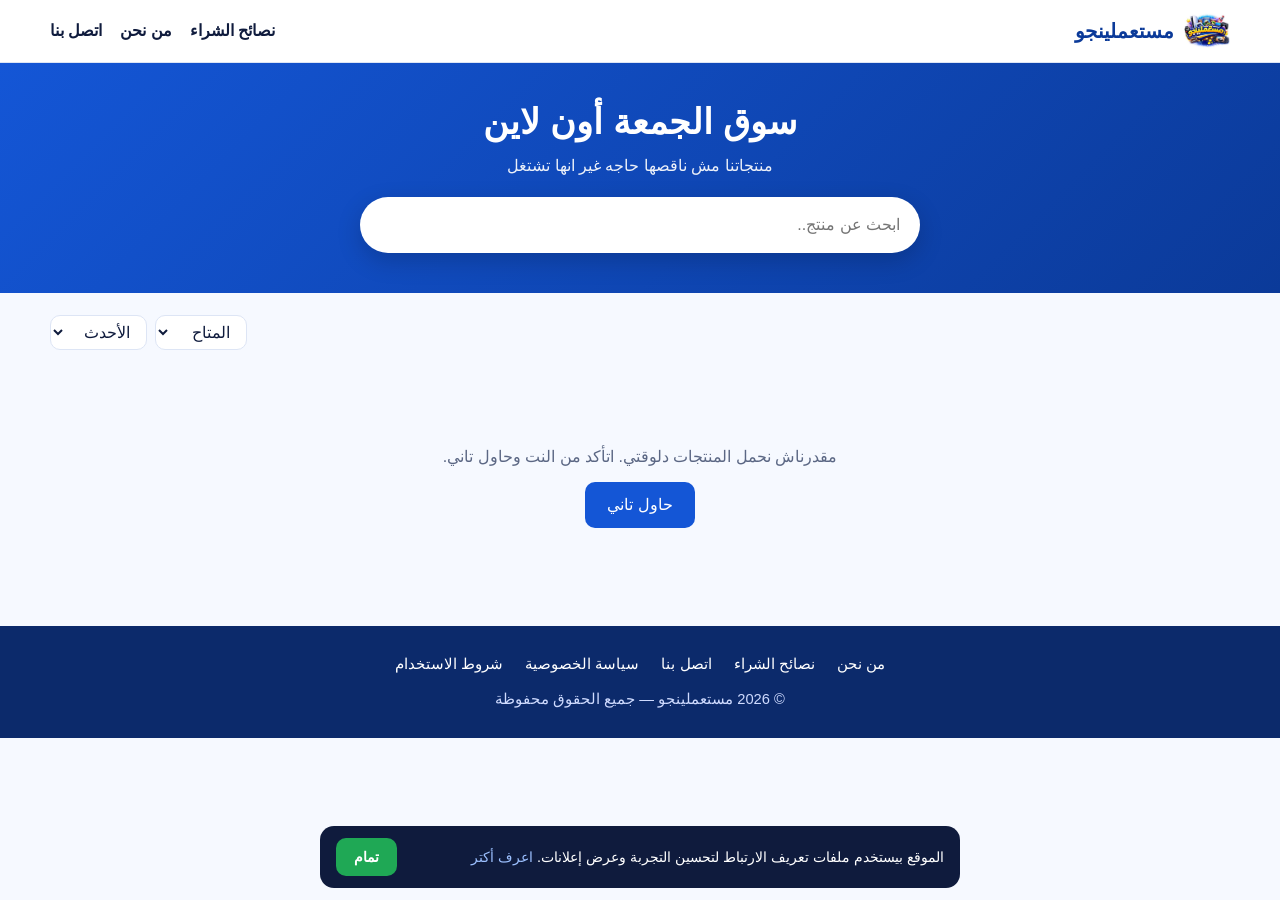
==== index.html @ 5e14472d "Deploy site" ====
<!doctype html>
<html lang="ar" dir="rtl">
<head>
<meta charset="utf-8">
<meta name="viewport" content="width=device-width, initial-scale=1">
<title>مستعملينجو | أجهزة وإلكترونيات مستعملة بحالة ممتازة</title>
<meta name="description" content="مستعملينجو: متجر لبيع الموبايلات واللابتوب وأجهزة الألعاب والساعات الذكية المستعملة بحالة ممتازة وأسعار مناسبة. اطلب مباشرة عبر واتساب.">
<meta name="theme-color" content="#1456d6">
<link rel="icon" href="img/logo.png">
<link rel="stylesheet" href="css/style.css">
</head>
<body>

<div id="splash" aria-hidden="true"><img src="img/logo.png" alt=""></div>

<header class="top">
  <div class="wrap top-in">
    <a class="brand" href="./"><img src="img/logo.png" alt="مستعملينجو"><span>مستعملينجو</span></a>
    <nav class="nav">
      <a href="guide.html">نصائح الشراء</a>
      <a href="about.html">من نحن</a>
      <a href="contact.html">اتصل بنا</a>
    </nav>
  </div>
</header>

<section class="hero">
  <div class="wrap">
    <h1>سوق الجمعة أون لاين</h1>
    <p>منتجاتنا مش ناقصها حاجه غير انها تشتغل</p>
    <div class="search"><input id="q" type="search" placeholder="ابحث عن منتج.." aria-label="بحث"></div>
  </div>
</section>

<main class="wrap">
  <div id="adTop" class="ad-slot" hidden></div>

  <div class="bar">
    <div id="cats" class="chips" role="tablist" aria-label="الأقسام"></div>
    <div class="controls">
      <select id="status" aria-label="حالة المنتج">
        <option value="available">المتاح</option>
        <option value="sold">تم بيعه</option>
        <option value="all">الكل</option>
      </select>
      <select id="sort" aria-label="الترتيب">
        <option value="new">الأحدث</option>
        <option value="low">الأرخص</option>
        <option value="high">الأغلى</option>
      </select>
    </div>
  </div>

  <div id="count" class="count" aria-live="polite"></div>
  <div id="grid" class="grid"></div>
  <div id="msg" class="msg" hidden></div>

  <div id="adBottom" class="ad-slot" hidden></div>
</main>

<footer class="foot">
  <div class="wrap">
    <div class="foot-links">
      <a href="about.html">من نحن</a><a href="guide.html">نصائح الشراء</a><a href="contact.html">اتصل بنا</a>
      <a href="privacy.html">سياسة الخصوصية</a><a href="terms.html">شروط الاستخدام</a>
    </div>
    <p>© <span id="year"></span> مستعملينجو — جميع الحقوق محفوظة</p>
  </div>
</footer>

<div id="modal" class="modal" hidden role="dialog" aria-modal="true" aria-labelledby="mTitle">
  <div class="sheet">
    <button class="x" id="mClose" aria-label="إغلاق">✕</button>
    <div class="gal"><div id="mSold" class="soldbanner" hidden>تم البيع</div><img id="mImg" alt=""><div id="mThumbs" class="thumbs"></div></div>
    <div class="info">
      <h2 id="mTitle"></h2>
      <div class="price" id="mPrice"></div>
      <div class="tags" id="mTags"></div>
      <p id="mDesc" class="desc"></p>
      <a id="mBuy" class="buy" target="_blank" rel="noopener noreferrer">تواصل واتساب للشراء</a>
      <small class="hint">الدفع والاستلام بعد معاينة المنتج.</small>
    </div>
  </div>
</div>

<div id="zoom" class="zoom" hidden role="dialog" aria-label="تكبير الصورة">
  <div class="zstage"><img id="zImg" alt="" draggable="false"></div>
  <div class="zbar">
    <button type="button" id="zOut" aria-label="تصغير">−</button>
    <button type="button" id="zIn" aria-label="تكبير">+</button>
    <button type="button" id="zClose" aria-label="إغلاق">✕</button>
  </div>
</div>

<div id="cookie" class="cookie" hidden>
  <span>الموقع بيستخدم ملفات تعريف الارتباط لتحسين التجربة وعرض إعلانات. <a href="privacy.html">اعرف أكتر</a></span>
  <button id="cookieOk">تمام</button>
</div>

<script src="js/config.js"></script>
<script src="js/app.js"></script>
</body>
</html>
---- css/style.css ----
:root{
  --blue:#1456d6; --blue-d:#0b3a99; --blue-l:#eaf1ff; --ink:#0f1b3d; --mute:#5b6784;
  --line:#dde5f5; --bg:#f6f9ff; --card:#fff; --buy:#1fa855; --buy-d:#178a45; --ok:#12a150; --sold:#c0392b;
  --r:16px; --shadow:0 6px 22px rgba(20,86,214,.10);
}
*{box-sizing:border-box;margin:0;padding:0}
html{scroll-behavior:smooth}
body{font-family:"Segoe UI",Tahoma,"Noto Naskh Arabic",Arial,sans-serif;background:var(--bg);color:var(--ink);line-height:1.7;-webkit-text-size-adjust:100%}
img{max-width:100%;display:block}
a{color:var(--blue);text-decoration:none}
button,select,input{font:inherit;color:inherit}
.wrap{width:min(1180px,100% - 32px);margin-inline:auto}

/* splash */
#splash{position:fixed;inset:0;background:#fff;display:grid;place-items:center;z-index:100;opacity:1;transition:opacity .6s ease}
#splash img{width:min(300px,62vw);animation:pop .7s ease both}
#splash.hide{opacity:0;pointer-events:none}
@keyframes pop{from{transform:scale(.85);opacity:0}to{transform:none;opacity:1}}

/* header */
.top{background:#fff;border-bottom:1px solid var(--line);position:sticky;top:0;z-index:20}
.top-in{display:flex;align-items:center;justify-content:space-between;gap:12px;padding:8px 0}
.brand{display:flex;align-items:center;gap:10px;font-weight:800;font-size:1.25rem;color:var(--blue-d)}
.brand img{width:46px;height:46px;object-fit:contain;border-radius:10px}
.nav{display:flex;gap:18px;font-weight:600}
.nav a{color:var(--ink)}.nav a:hover{color:var(--blue)}

/* hero */
.hero{background:linear-gradient(135deg,var(--blue) 0%,var(--blue-d) 100%);color:#fff;padding:34px 0 40px;text-align:center}
.hero h1{font-size:clamp(1.4rem,4.2vw,2.2rem);line-height:1.4;margin-bottom:6px}
.hero p{opacity:.92;margin-bottom:18px}
.search{max-width:560px;margin:auto}
.search input{width:100%;padding:14px 20px;border-radius:999px;border:0;font-size:1rem;color:var(--ink);box-shadow:0 8px 24px rgba(0,0,0,.18);outline:none}
.search input:focus{box-shadow:0 0 0 4px rgba(255,255,255,.4)}

/* filters */
.bar{display:flex;flex-wrap:wrap;gap:12px;justify-content:space-between;align-items:center;margin:22px 0 8px}
.chips{display:flex;gap:8px;overflow-x:auto;padding-bottom:4px;max-width:100%;scrollbar-width:none}
.chips::-webkit-scrollbar{display:none}
.chip{white-space:nowrap;border:1px solid var(--line);background:#fff;padding:7px 16px;border-radius:999px;cursor:pointer;font-weight:600;color:var(--mute);transition:.15s}
.chip:hover{border-color:var(--blue);color:var(--blue)}
.chip.on{background:var(--blue);border-color:var(--blue);color:#fff}
.controls{display:flex;gap:8px}
select{background:#fff;border:1px solid var(--line);border-radius:10px;padding:7px 12px;cursor:pointer}
.count{color:var(--mute);font-size:.92rem;margin:4px 2px 12px;min-height:1.6em}

/* grid / cards */
.grid{display:grid;grid-template-columns:repeat(auto-fill,minmax(250px,1fr));gap:18px}
.card{background:var(--card);border-radius:var(--r);overflow:hidden;box-shadow:var(--shadow);border:1px solid var(--line);cursor:pointer;display:flex;flex-direction:column;transition:transform .18s,box-shadow .18s;text-align:start;padding:0;font:inherit}
.card:hover,.card:focus-visible{transform:translateY(-4px);box-shadow:0 12px 30px rgba(20,86,214,.18);outline:none}
.card .ph{position:relative;aspect-ratio:4/3;background:var(--blue-l);overflow:hidden}
.card .ph img{width:100%;height:100%;object-fit:cover}
.card .ph .none{display:grid;place-items:center;height:100%;font-size:2.4rem;color:#9bb4ea}
.card.sold .ph img{filter:grayscale(.85) brightness(.9)}
.ribbon{position:absolute;top:12px;inset-inline-start:12px;background:var(--sold);color:#fff;padding:3px 12px;border-radius:999px;font-weight:700;font-size:.85rem}
.card .b{padding:12px 14px 14px;display:flex;flex-direction:column;gap:4px}
.card h3{font-size:1rem;line-height:1.5;display:-webkit-box;-webkit-line-clamp:2;-webkit-box-orient:vertical;overflow:hidden;min-height:3em}
.card .p{color:var(--blue);font-weight:800;font-size:1.15rem}
.card .m{color:var(--mute);font-size:.85rem}
.skel{height:300px;border-radius:var(--r);background:linear-gradient(90deg,#eaf0fc 25%,#f5f8ff 50%,#eaf0fc 75%);background-size:200% 100%;animation:sh 1.2s infinite}
@keyframes sh{to{background-position:-200% 0}}
.msg{text-align:center;padding:50px 10px;color:var(--mute)}
.msg button{margin-top:12px;background:var(--blue);color:#fff;border:0;padding:9px 22px;border-radius:10px;cursor:pointer}

/* ads */
.ad-slot{margin:18px auto;min-height:100px;text-align:center;overflow:hidden}
.ad-slot[hidden]{display:none}

/* modal */
.modal{position:fixed;inset:0;background:rgba(10,20,50,.6);display:grid;place-items:center;padding:14px;z-index:60;overflow:auto}
.modal[hidden]{display:none}
.sheet{background:#fff;border-radius:20px;width:min(900px,100%);max-height:94vh;overflow:auto;display:grid;grid-template-columns:1.1fr 1fr;position:relative;animation:pop .25s ease}
.x{position:absolute;top:10px;inset-inline-start:10px;z-index:2;width:38px;height:38px;border-radius:50%;border:0;background:rgba(255,255,255,.95);box-shadow:0 2px 8px rgba(0,0,0,.2);cursor:pointer;font-size:1rem}
.gal{background:var(--blue-l)}
.gal>img{width:100%;aspect-ratio:4/3;object-fit:contain;background:#fff}
.thumbs{display:flex;gap:8px;padding:10px;overflow-x:auto}
.thumbs img{width:62px;height:62px;object-fit:cover;border-radius:10px;border:2px solid transparent;cursor:pointer;flex:none}
.thumbs img.on{border-color:var(--blue)}
.info{padding:26px 22px;display:flex;flex-direction:column;gap:12px}
.info h2{font-size:1.35rem;line-height:1.5;word-break:break-word}
.price{font-size:1.7rem;font-weight:800;color:var(--blue)}
.tags{display:flex;flex-wrap:wrap;gap:8px}
.tag{background:var(--blue-l);color:var(--blue-d);padding:3px 12px;border-radius:999px;font-size:.85rem;font-weight:600}
.tag.sold{background:#fde8e6;color:var(--sold)}
.tag.ok{background:#e3f7ec;color:var(--ok)}
.desc{color:#33415f;white-space:pre-wrap;word-break:break-word}
.buy{display:block;text-align:center;background:var(--buy);color:#fff;font-weight:800;font-size:1.1rem;padding:14px;border-radius:14px;margin-top:6px;box-shadow:0 6px 16px rgba(31,168,85,.35);transition:.15s}
.buy:hover{background:var(--buy-d);transform:translateY(-1px)}
.buy.off{background:#b9c2d6;box-shadow:none;pointer-events:none}
.hint{color:var(--mute)}

/* footer / cookie */
.foot{margin-top:48px;background:#0c2a6b;color:#cfdbff;padding:26px 0;text-align:center;font-size:.92rem}
.foot a{color:#fff}
.foot-links{display:flex;flex-wrap:wrap;gap:8px 22px;justify-content:center;margin-bottom:10px}
.cookie{position:fixed;bottom:12px;inset-inline:12px;margin-inline:auto;max-width:640px;background:#0f1b3d;color:#fff;padding:12px 16px;border-radius:14px;display:flex;gap:12px;align-items:center;justify-content:space-between;z-index:70;font-size:.9rem}
.cookie[hidden]{display:none}
.cookie a{color:#9cc0ff}
.cookie button{background:var(--buy);border:0;color:#fff;padding:7px 18px;border-radius:10px;cursor:pointer;font-weight:700}

/* static pages */
.page{background:#fff;border:1px solid var(--line);border-radius:var(--r);padding:28px clamp(16px,4vw,40px);margin:26px 0;box-shadow:var(--shadow)}
.page h1{color:var(--blue-d);margin-bottom:14px;font-size:1.7rem}
.page h2{margin:22px 0 6px;font-size:1.2rem;color:var(--blue-d)}
.page p,.page li{color:#2d3a58;margin-bottom:8px}
.page ul{padding-inline-start:22px}

@media (max-width:720px){
  .sheet{grid-template-columns:1fr}
  .nav{gap:12px;font-size:.9rem}
  .brand span{font-size:1.05rem}
  .grid{grid-template-columns:repeat(2,1fr);gap:10px}
  .card .b{padding:9px 10px 11px}
  .card .p{font-size:1rem}
}
@media (max-width:380px){.grid{grid-template-columns:1fr}.nav a:first-child{display:none}}
@media (prefers-reduced-motion:reduce){*{animation:none!important;transition:none!important}}

/* زوم الصورة */
.gal>img{cursor:zoom-in}
.zoom{position:fixed;inset:0;background:rgba(5,10,30,.94);z-index:90;display:grid;place-items:center}
.zoom[hidden]{display:none}
.zstage{width:100%;height:100%;display:grid;place-items:center;overflow:hidden}
.zstage img{max-width:96vw;max-height:88vh;object-fit:contain;touch-action:none;user-select:none;-webkit-user-drag:none;transform-origin:center}
.zbar{position:absolute;bottom:18px;inset-inline:0;display:flex;gap:12px;justify-content:center}
.zbar button{width:50px;height:50px;border-radius:50%;border:0;background:#fff;color:var(--ink);font-size:1.5rem;cursor:pointer;box-shadow:0 4px 14px rgba(0,0,0,.4)}

/* منتج مباع */
.card.sold{background:#eceef2;border-color:#d3d7e0;box-shadow:none;filter:grayscale(1)}
.card.sold .p{color:#7b8294;text-decoration:line-through}
.card.sold h3,.card.sold .m{color:#7b8294}
.card.sold .ph{background:#dfe2e8}
.card.sold .ph img{filter:grayscale(1) brightness(.85);opacity:.7}
.card.sold .ribbon{filter:none}
.gal{position:relative}
.soldbanner{position:absolute;top:50%;inset-inline:0;transform:translateY(-50%) rotate(-8deg);z-index:1;background:rgba(192,57,43,.92);color:#fff;text-align:center;font-weight:800;font-size:2rem;padding:8px 0;letter-spacing:1px;pointer-events:none;box-shadow:0 4px 16px rgba(0,0,0,.3)}
.soldbanner[hidden]{display:none}
.price.struck{color:#7b8294;text-decoration:line-through}
.gal:has(.soldbanner:not([hidden])) #mImg{filter:grayscale(1);opacity:.75}
.buy.off{background:#8a93a8;color:#fff}
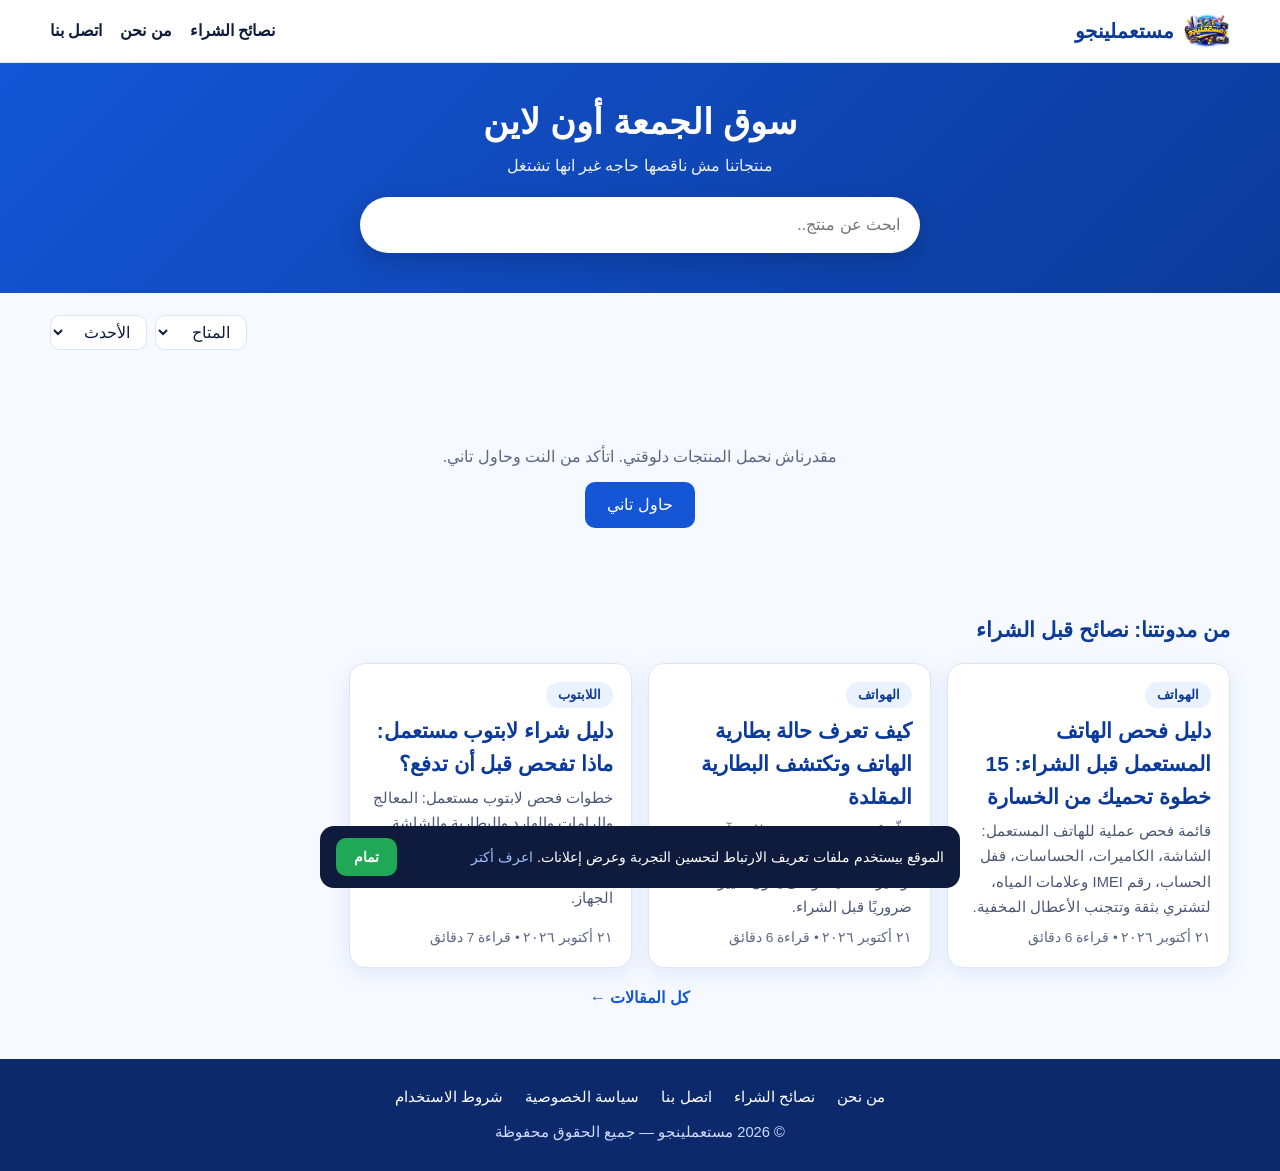
==== commit 6a94c921: "AdSense readiness: blog with 5 articles, legal pages, SEO, ad gating" ====
--- a/index.html
+++ b/index.html
@@ -8,6 +8,15 @@
 <meta name="theme-color" content="#1456d6">
 <link rel="icon" href="img/logo.png">
 <link rel="stylesheet" href="css/style.css">
+<!--SEO-->
+<link rel="canonical" href="https://codeerror2.github.io/mostaamlingo-store/">
+<meta name="keywords" content="أجهزة مستعملة, موبايلات مستعملة, لابتوب مستعمل, بلايستيشن مستعمل, ساعات ذكية, سوق الجمعة أون لاين, مستعملينجو">
+<meta name="robots" content="index, follow, max-image-preview:large">
+<meta property="og:type" content="website"><meta property="og:site_name" content="مستعملينجو"><meta property="og:locale" content="ar_AR">
+<meta property="og:title" content="سوق الجمعة أون لاين | مستعملينجو"><meta property="og:url" content="https://codeerror2.github.io/mostaamlingo-store/"><meta property="og:image" content="https://codeerror2.github.io/mostaamlingo-store/img/logo.png">
+<meta property="og:description" content="تصفح الأجهزة والإلكترونيات المستعملة واطلبها مباشرة عبر واتساب بعد المعاينة.">
+<script type="application/ld+json">{"@context":"https://schema.org","@type":"WebSite","name":"مستعملينجو","url":"https://codeerror2.github.io/mostaamlingo-store/","inLanguage":"ar"}</script>
+<!--/SEO-->
 </head>
 <body>
 
@@ -55,6 +64,12 @@
   <div id="grid" class="grid"></div>
   <div id="msg" class="msg" hidden></div>
 
+  <!--BLOG-->
+<section class="home-blog" aria-labelledby="hb"><h2 id="hb">من مدونتنا: نصائح قبل الشراء</h2>
+<div class="agrid"><article class="acard"><a href="blog/phone-inspection-guide.html"><span class="acat">الهواتف</span><h2>دليل فحص الهاتف المستعمل قبل الشراء: 15 خطوة تحميك من الخسارة</h2><p>قائمة فحص عملية للهاتف المستعمل: الشاشة، الكاميرات، الحساسات، قفل الحساب، رقم IMEI وعلامات المياه، لتشتري بثقة وتتجنب الأعطال المخفية.</p><span class="ameta">٢١ أكتوبر ٢٠٢٦ • قراءة 6 دقائق</span></a></article><article class="acard"><a href="blog/battery-health-and-fake-batteries.html"><span class="acat">الهواتف</span><h2>كيف تعرف حالة بطارية الهاتف وتكتشف البطارية المقلدة</h2><p>تعلّم كيف تقيس صحة بطارية آيفون وأندرويد، وما علامات البطارية المقلدة أو غير الأصلية، ومتى يكون تغييرها ضروريًا قبل الشراء.</p><span class="ameta">٢١ أكتوبر ٢٠٢٦ • قراءة 6 دقائق</span></a></article><article class="acard"><a href="blog/used-laptop-buying-guide.html"><span class="acat">اللابتوب</span><h2>دليل شراء لابتوب مستعمل: ماذا تفحص قبل أن تدفع؟</h2><p>خطوات فحص لابتوب مستعمل: المعالج والرامات والهارد والبطارية والشاشة ولوحة المفاتيح والحرارة، مع أدوات مجانية وأوامر بسيطة للتأكد من حالة الجهاز.</p><span class="ameta">٢١ أكتوبر ٢٠٢٦ • قراءة 7 دقائق</span></a></article></div>
+<p class="more"><a href="guide.html">كل المقالات ←</a></p></section>
+<!--/BLOG-->
+
   <div id="adBottom" class="ad-slot" hidden></div>
 </main>
 
--- a/css/style.css
+++ b/css/style.css
@@ -113,7 +113,7 @@
   .card .b{padding:9px 10px 11px}
   .card .p{font-size:1rem}
 }
-@media (max-width:380px){.grid{grid-template-columns:1fr}.nav a:first-child{display:none}}
+@media (max-width:380px){.grid{grid-template-columns:1fr}}
 @media (prefers-reduced-motion:reduce){*{animation:none!important;transition:none!important}}
 
 /* زوم الصورة */
@@ -138,3 +138,36 @@
 .price.struck{color:#7b8294;text-decoration:line-through}
 .gal:has(.soldbanner:not([hidden])) #mImg{filter:grayscale(1);opacity:.75}
 .buy.off{background:#8a93a8;color:#fff}
+.card .d{color:#4a5675;font-size:.88rem;line-height:1.5;display:-webkit-box;-webkit-line-clamp:2;-webkit-box-orient:vertical;overflow:hidden;word-break:break-word}
+.card.sold .d{color:#7b8294}
+
+/* المدونة */
+.agrid{display:grid;grid-template-columns:repeat(auto-fill,minmax(280px,1fr));gap:16px;margin:16px 0}
+.acard a{display:flex;flex-direction:column;gap:6px;height:100%;background:#fff;border:1px solid var(--line);border-radius:var(--r);padding:18px;box-shadow:var(--shadow);color:var(--ink);transition:transform .18s,box-shadow .18s}
+.acard a:hover,.acard a:focus-visible{transform:translateY(-3px);box-shadow:0 12px 30px rgba(20,86,214,.18);outline:none}
+.acard h2{font-size:1.08rem;line-height:1.6;color:var(--blue-d);margin:0}
+.acard p{color:#4a5675;font-size:.92rem;margin:0}
+.acat{align-self:flex-start;background:var(--blue-l);color:var(--blue-d);padding:2px 12px;border-radius:999px;font-size:.8rem;font-weight:700}
+.ameta{color:var(--mute);font-size:.85rem;margin-top:auto}
+.page .ameta{margin:6px 0 0}
+.home-blog{margin:34px 0 8px}
+.home-blog h2{font-size:1.3rem;color:var(--blue-d)}
+.home-blog .more{text-align:center;font-weight:700}
+.crumbs{margin:18px 0 0;color:var(--mute);font-size:.9rem}
+.post h1{font-size:clamp(1.4rem,3.6vw,2rem);line-height:1.5;margin:10px 0 0}
+.post-body{margin-top:18px}
+.post-body h2{margin-top:26px}
+.post-body p,.post-body li{font-size:1.04rem;line-height:1.95}
+.post-foot{margin-top:24px;padding-top:14px;border-top:1px solid var(--line)}
+.related h2{margin:10px 0 0;color:var(--blue-d)}
+.search-in{width:100%;margin-top:10px;padding:12px 18px;border-radius:999px;border:1px solid var(--line);outline:none}
+.search-in:focus{border-color:var(--blue)}
+.page h3{margin:14px 0 2px;font-size:1.05rem}
+
+/* موبايل: الهيدر */
+.nav a{white-space:nowrap}
+@media (max-width:720px){
+  .top-in{flex-wrap:wrap;justify-content:center;row-gap:2px}
+  .nav{width:100%;justify-content:center;gap:16px;padding-bottom:4px}
+  .nav a:first-child{display:inline}
+}
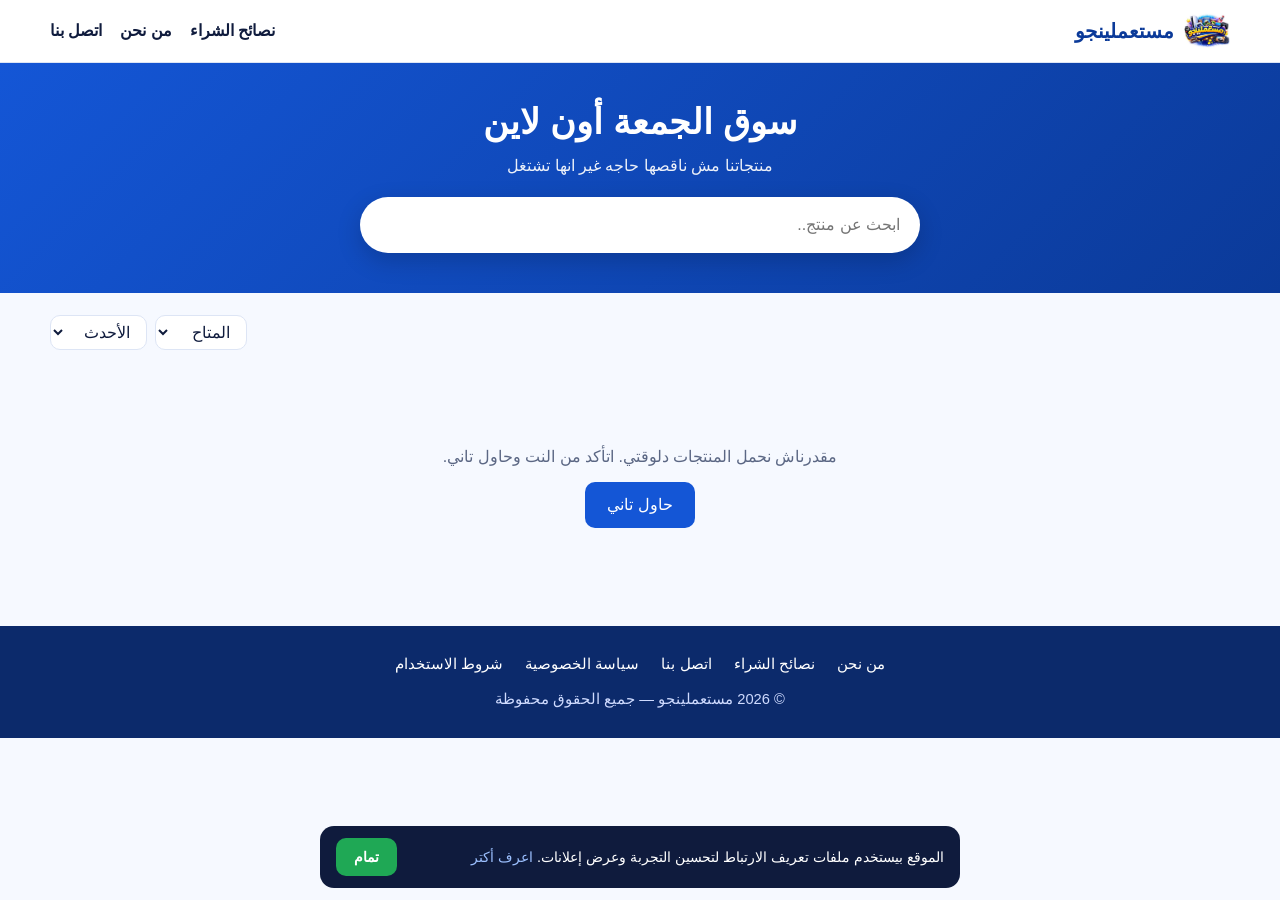
==== commit 68914596: "Hide blog section from home" ====
--- a/index.html
+++ b/index.html
@@ -64,11 +64,7 @@
   <div id="grid" class="grid"></div>
   <div id="msg" class="msg" hidden></div>
 
-  <!--BLOG-->
-<section class="home-blog" aria-labelledby="hb"><h2 id="hb">من مدونتنا: نصائح قبل الشراء</h2>
-<div class="agrid"><article class="acard"><a href="blog/phone-inspection-guide.html"><span class="acat">الهواتف</span><h2>دليل فحص الهاتف المستعمل قبل الشراء: 15 خطوة تحميك من الخسارة</h2><p>قائمة فحص عملية للهاتف المستعمل: الشاشة، الكاميرات، الحساسات، قفل الحساب، رقم IMEI وعلامات المياه، لتشتري بثقة وتتجنب الأعطال المخفية.</p><span class="ameta">٢١ أكتوبر ٢٠٢٦ • قراءة 6 دقائق</span></a></article><article class="acard"><a href="blog/battery-health-and-fake-batteries.html"><span class="acat">الهواتف</span><h2>كيف تعرف حالة بطارية الهاتف وتكتشف البطارية المقلدة</h2><p>تعلّم كيف تقيس صحة بطارية آيفون وأندرويد، وما علامات البطارية المقلدة أو غير الأصلية، ومتى يكون تغييرها ضروريًا قبل الشراء.</p><span class="ameta">٢١ أكتوبر ٢٠٢٦ • قراءة 6 دقائق</span></a></article><article class="acard"><a href="blog/used-laptop-buying-guide.html"><span class="acat">اللابتوب</span><h2>دليل شراء لابتوب مستعمل: ماذا تفحص قبل أن تدفع؟</h2><p>خطوات فحص لابتوب مستعمل: المعالج والرامات والهارد والبطارية والشاشة ولوحة المفاتيح والحرارة، مع أدوات مجانية وأوامر بسيطة للتأكد من حالة الجهاز.</p><span class="ameta">٢١ أكتوبر ٢٠٢٦ • قراءة 7 دقائق</span></a></article></div>
-<p class="more"><a href="guide.html">كل المقالات ←</a></p></section>
-<!--/BLOG-->
+  <!--BLOG--><!--/BLOG-->
 
   <div id="adBottom" class="ad-slot" hidden></div>
 </main>
